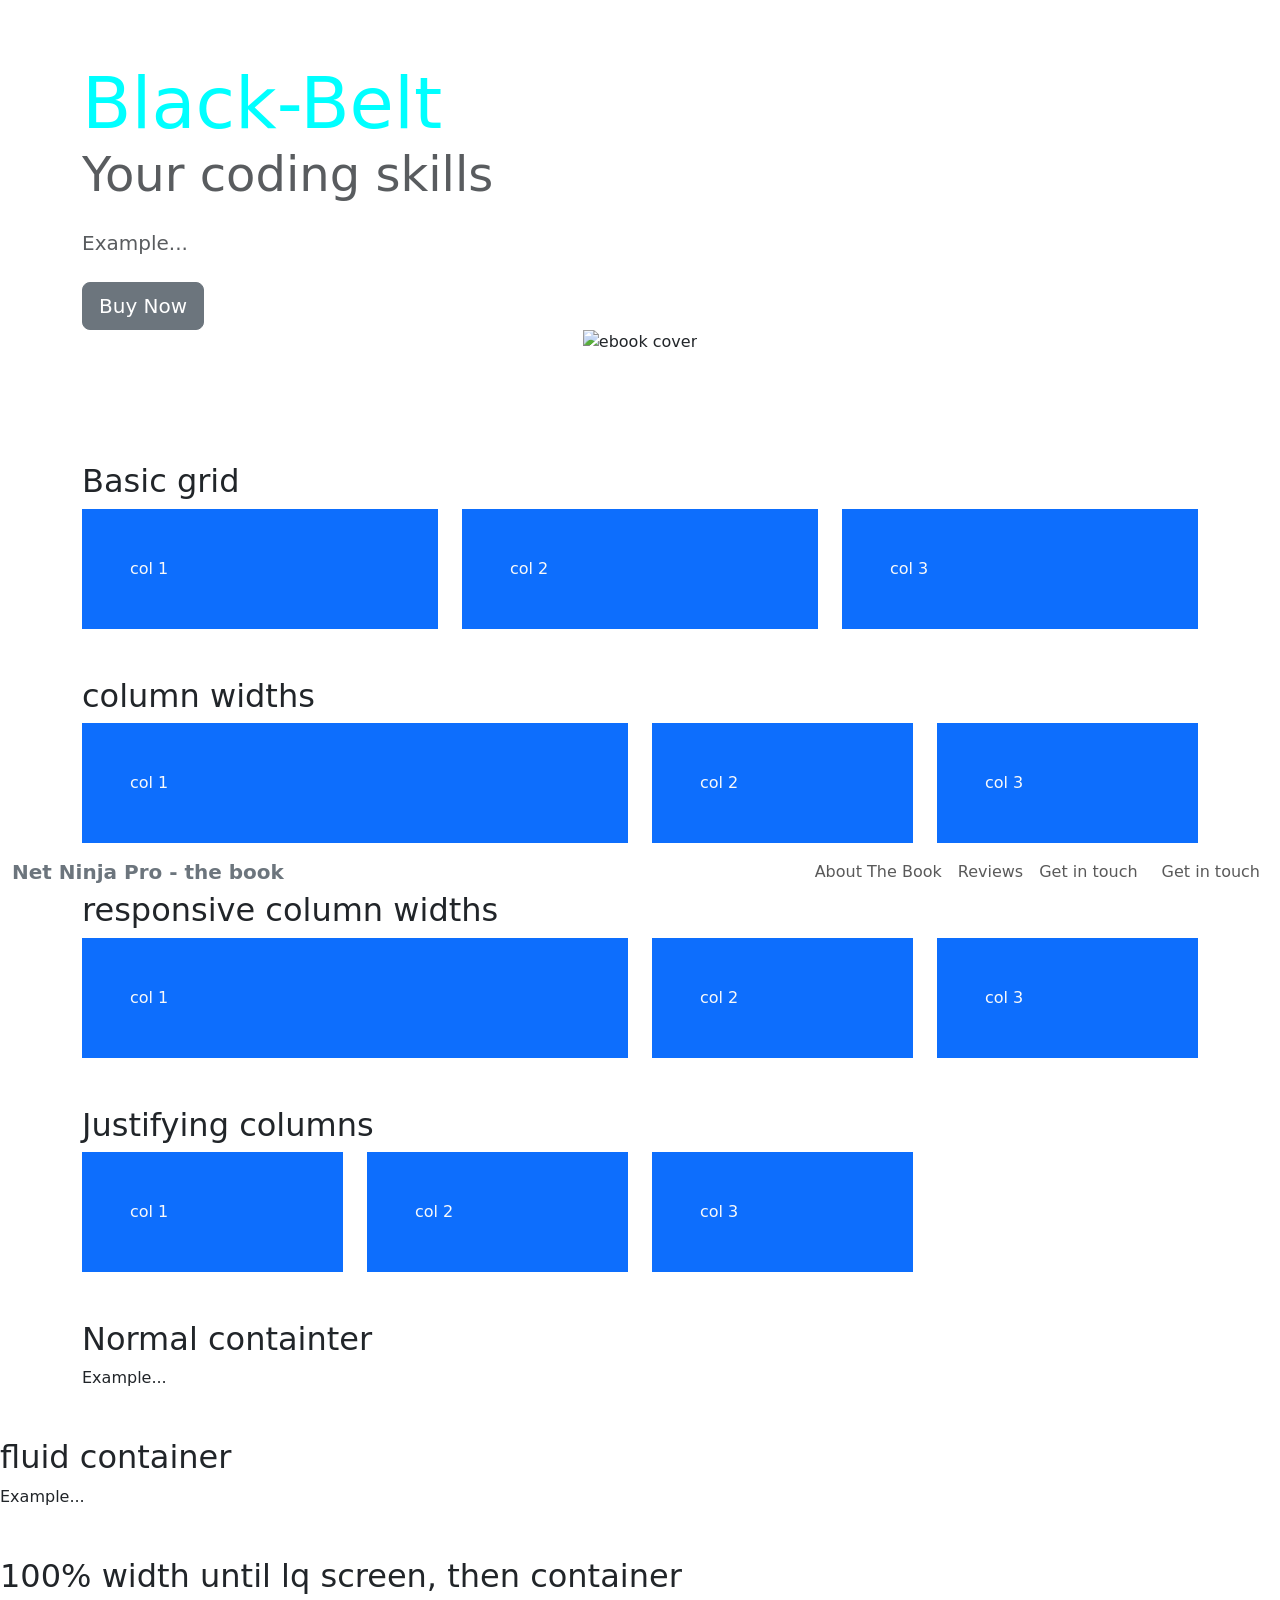
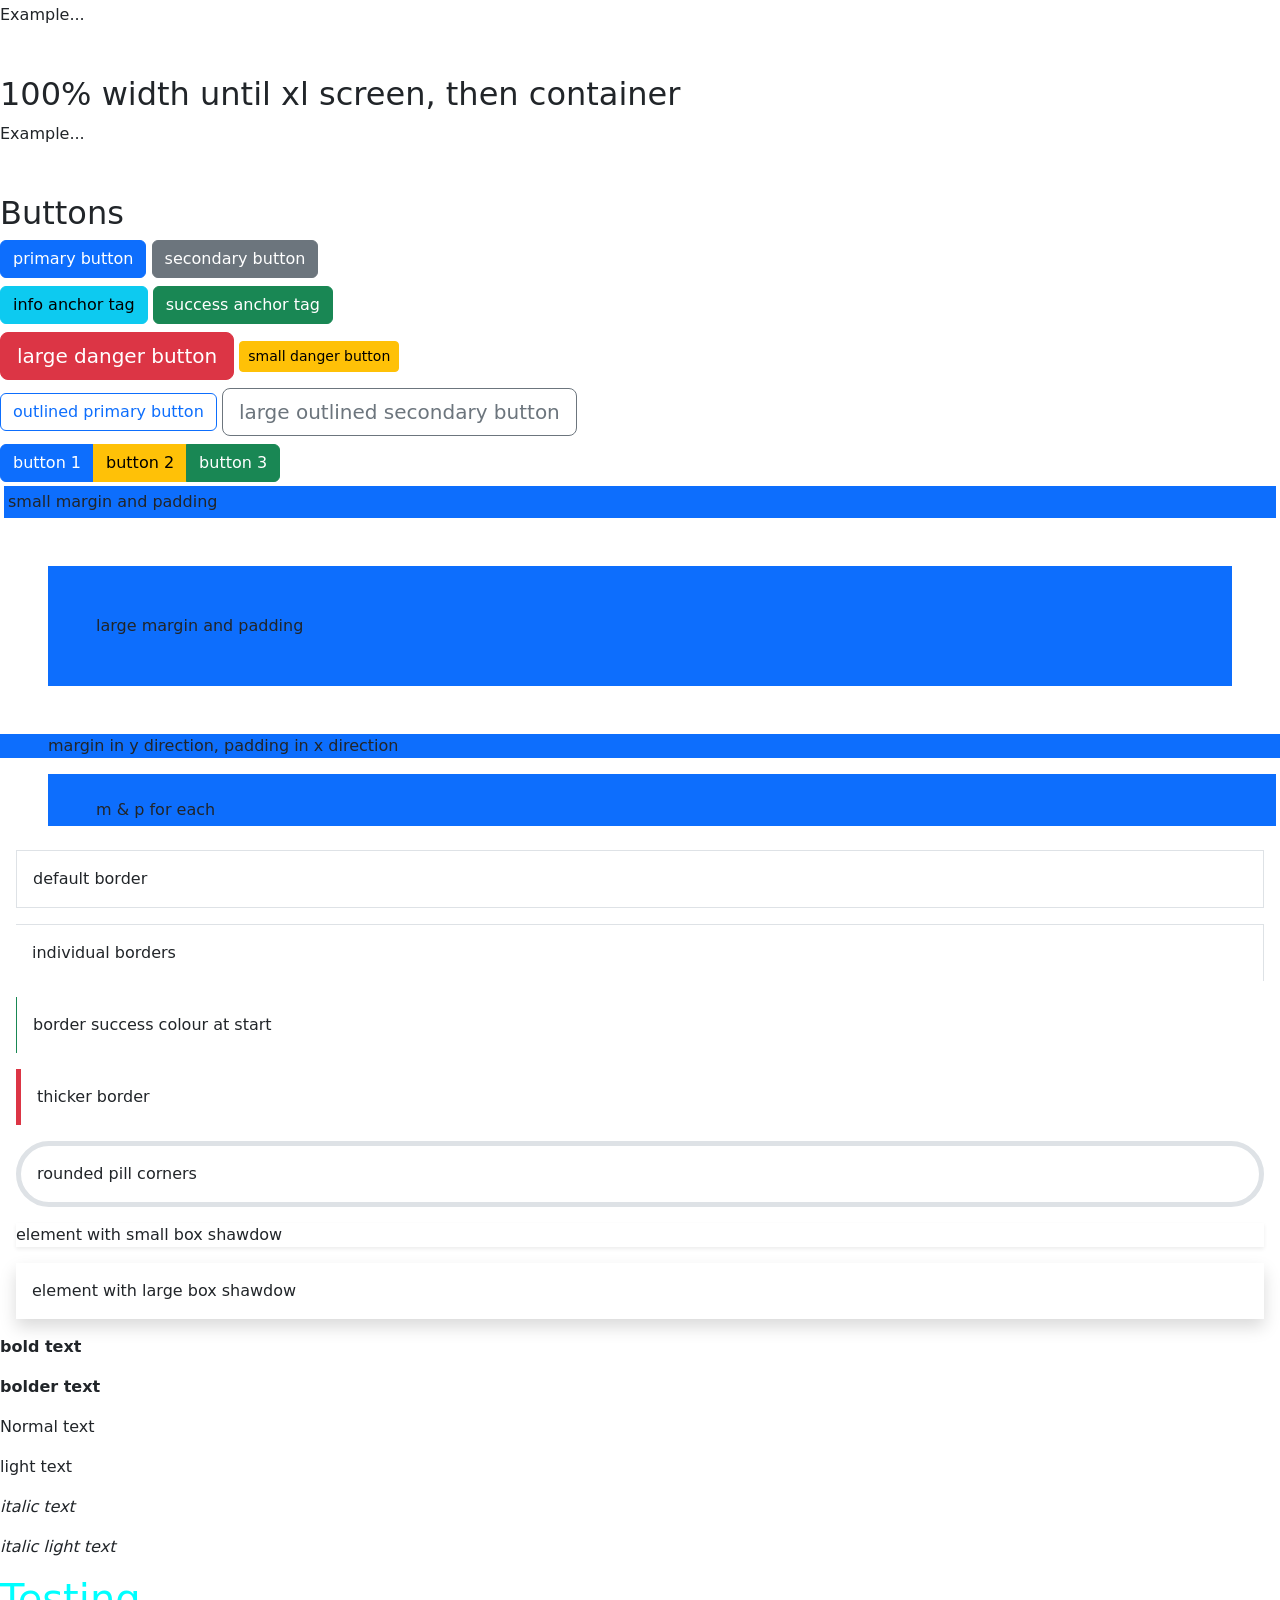
==== index.html @ 6357bbaa "Add files via upload" ====
<!DOCTYPE html>
<html lang="en">
<head>
    <!-- Bootstrap CSS -->
    <link rel="stylesheet" href="https://cdn.jsdelivr.net/npm/bootstrap@5.2.3/dist/css/bootstrap.min.css">
    <!-- My CSS -->
    <link rel="stylesheet" href="styles.css">
    <meta charset="UTF-8">
    <meta http-equiv="X-UA-Compatible" content="IE=edge">
    <meta name="viewport" content="width=device-width, initial-scale=1.0">
    <title>Website CV</title>
    <style>
        section{
            padding: 60px 0;
        }
    </style>
</head>
<body>

    <!-- navbar -->
    <nav class="navbar navbar-expand-md fixed-bottom navbar-light">
        <div class="container-xxl">
            <a href="#intro" class="navbar-brand">
                <span class="fw-bold text-secondary">
                    Net Ninja Pro - the book
                </span>
            </a>
            <!-- toggle button for mobile nav -->
            <button class="navbar-toggler" type="button" data-bs-toggle="collaspse" 
            data-bs-target="main-nav" aria-controls="main-nav" aria-expanded="false" aria-label="Toggle navigation">
            <span class="navbar-toggle-icon"></span>
        </button>

        <!-- navbar links-->
        <div class="collapse navbar-collapse justify-content-end align-center" id="main-nav">
            <ul class="navbar-nav">
                <li class="nav-item">
                    <a class="nav-link" href="#topics">About The Book</a>
                </li>
                <li class="nav-item">
                    <a class="nav-link" href="#reviews">Reviews</a>
                </li>
                <li class="nav-item">
                    <a class="nav-link" href="#contact">Get in touch</a>
                </li>
                <li class="nav-item ms-2 d-none d-md-inline">
                    <a class="nav-link" href="#pricing">Get in touch</a>
                </li>
            </ul>
        </div>

        </div>
    </nav>
    <!-- main img & intro text-->
<section id="intro">
    <div class="container-lg">
        <div class="row justify-content-center align-items-center">
            <div class="co-md-5 text-center text-md-start">
                <h1>
                    <div class="display-2">Black-Belt</div>
                    <div class="display-5 text-muted">Your coding skills</div>
                </h1>
                <p class="lead my-4 text-muted">Example...</p>
                <a href="#pricing" class="btn btn-secondary btn-lg">Buy Now</a>
            </div>
            <div class="col-m-5 text-center d-none d-md-block">
                <img class="img-fluid" src="/assests/ebook-cover.png" alt="ebook cover">
            </div>
        </div> 
    </div>
    </div>
</section>
    <!-- pricing plans -->

    <!--topics at a glance -->

    <!-- reviews lits-->

    <div class="container-lg my-5">
        <h2>Basic grid</h2>
        <div class="row">
            <div class="col">
                <div class="p-5 bg-primary text-light">col 1</div>
            </div>
            <div class="col">
                <div class="p-5 bg-primary text-light">col 2</div>
            </div>
            <div class="col">
                <div class="p-5 bg-primary text-light">col 3</div>
            </div>
        </div>
    </div>

    <div class="container-lg my-5">
        <h2>column widths</h2>
        <div class="row">
            <div class="col-6">
                <div class="p-5 bg-primary text-light">col 1</div>
            </div>
            <div class="col-3">
                <div class="p-5 bg-primary text-light">col 2</div>
            </div>
            <div class="col-3">
                <div class="p-5 bg-primary text-light">col 3</div>
            </div>
        </div>
    </div>

    <div class="container-lg my-5">
        <h2>responsive column widths</h2>
        <div class="row">
            <div class="col-sm-4 col-lg-6">
                <div class="p-5 bg-primary text-light">col 1</div>
            </div>
            <div class="col-sm-4 col-lg-3">
                <div class="p-5 bg-primary text-light">col 2</div>
            </div>
            <div class="col-sm-4 col-lg-3">
                <div class="p-5 bg-primary text-light">col 3</div>
            </div>
        </div>
    </div>

    <div class="container-lg my-5">
        <h2>Justifying columns</h2>
        <div class="row justify-content-start">
            <div class="col-md-3">
                <div class="p-5 bg-primary text-light">col 1</div>
            </div>
            <div class="col-md-3">
                <div class="p-5 bg-primary text-light">col 2</div>
            </div>
            <div class="col-md-3">
                <div class="p-5 bg-primary text-light">col 3</div>
            </div>
        </div>
    </div>





    <div class="container my-5">
        <h2>Normal containter</h2>
        <p>Example...</p>
    </div>

    <div class="containter-fluid">
        <h2>fluid container</h2>
        <p>Example...</p>
    </div>

    <div class="containter-lg my-5">
        <h2>100% width until lq screen, then container</h2>
        <p>Example...</p>
    </div>


    <div class="containter-xl my-5">
        <h2>100% width until xl screen, then container</h2>
        <p>Example...</p>
    </div>
   <!-- Headig Tags -->

   <!-- Display headigs -->

   <!-- Lead & Text Alignment  -->

   <!-- Text decoration & font weight -->

   <!-- Text colors -->

   <!-- bg colors (background colors) -->


   <!-- Basic Buttons -->
   <h2>Buttons</h2>
   <button class="btn btn-primary">primary button</button>
   <button class="btn btn-secondary">secondary button</button>

    <!-- Anchor tags as buttons -->
    <h2></h2>
    <a href="#" class="btn btn-info">info anchor tag</a>
    <a href="#" class="btn btn-success">success anchor tag</a>

     <!-- button sizes -->
   <h2></h2>
   <button class="btn btn-lg btn-danger">large danger button</button>
   <button class="btn btn-sm btn-warning">small danger button</button>

    <!-- outlined styles -->
    <h2></h2>
    <button class="btn btn-outline-primary">outlined primary button</button>
    <button class="btn btn-outline-secondary btn-lg">large outlined secondary button</button>


     <!-- button groups -->
   <h2></h2>
   <div class="btn-group">
        <a href="#" class="btn btn-primary">button 1</a>
        <a href="#" class="btn btn-warning">button 2</a>
        <a href="#" class="btn btn-success">button 3</a>
   </div>



   <!-- margin and padding-->
<div class="bg-primary m-1 p-1">small margin and padding</div>
<div class="bg-primary m-5 p-5">large margin and padding</div>
<div class="bg-primary my-3 px-5"> margin in y direction, padding in x direction</div>
<div class="bg-primary mt-3 mb-4 ms-5 me-1 ps-5 pt-4 pe-2 pb-1">m & p for each</div>

   <!-- borders -->
   <div class="m-3 p-3 border">default border</div>
   <div class="m-3 p-3 border-top border-end">individual borders</div>
   <div class="m-3 p-3 border-start border-success">border success colour at start</div>
   <div class="m-3 p-3 border-start border-danger border-5">thicker border</div>
   <div class="m-3 p-3 rounded-pill border border-5">rounded pill corners</div>
   
   <!-- box shawdow -->
   <div class="m-3 p03 shadow-sm">element with small box shawdow</div>
   <div class="m-3 p-3 shadow">element with large box shawdow</div>

   <!-- font weight -->
   <p class="fw-bold">bold text</p>
   <p class="fw-bolder">bolder text</p>
   <p>Normal text</p>
   <p class="fw-light">light text</p>
   <p class="fst-italic">italic text</p>
   <p class="fst-italic fw-light">italic light text</p>


   
    <div class="jumbotron">
        <h1> Testing </h1>
    </div>


    <!-- Bootstrap JS and JQuery forms -->
    <script src="https://cdn.jsdelivr.net/npm/@popperjs/core@2.11.6/dist/umd/popper.min.js" integrity="sha384-oBqDVmMz9ATKxIep9tiCxS/Z9fNfEXiDAYTujMAeBAsjFuCZSmKbSSUnQlmh/jp3" crossorigin="anonymous"></script>
    <script src="https://cdn.jsdelivr.net/npm/bootstrap@5.2.3/dist/js/bootstrap.min.js" integrity="sha384-cuYeSxntonz0PPNlHhBs68uyIAVpIIOZZ5JqeqvYYIcEL727kskC66kF92t6Xl2V" crossorigin="anonymous"></script>
</body>

</html>
---- styles.css ----
h1 {
    color: aqua;
}
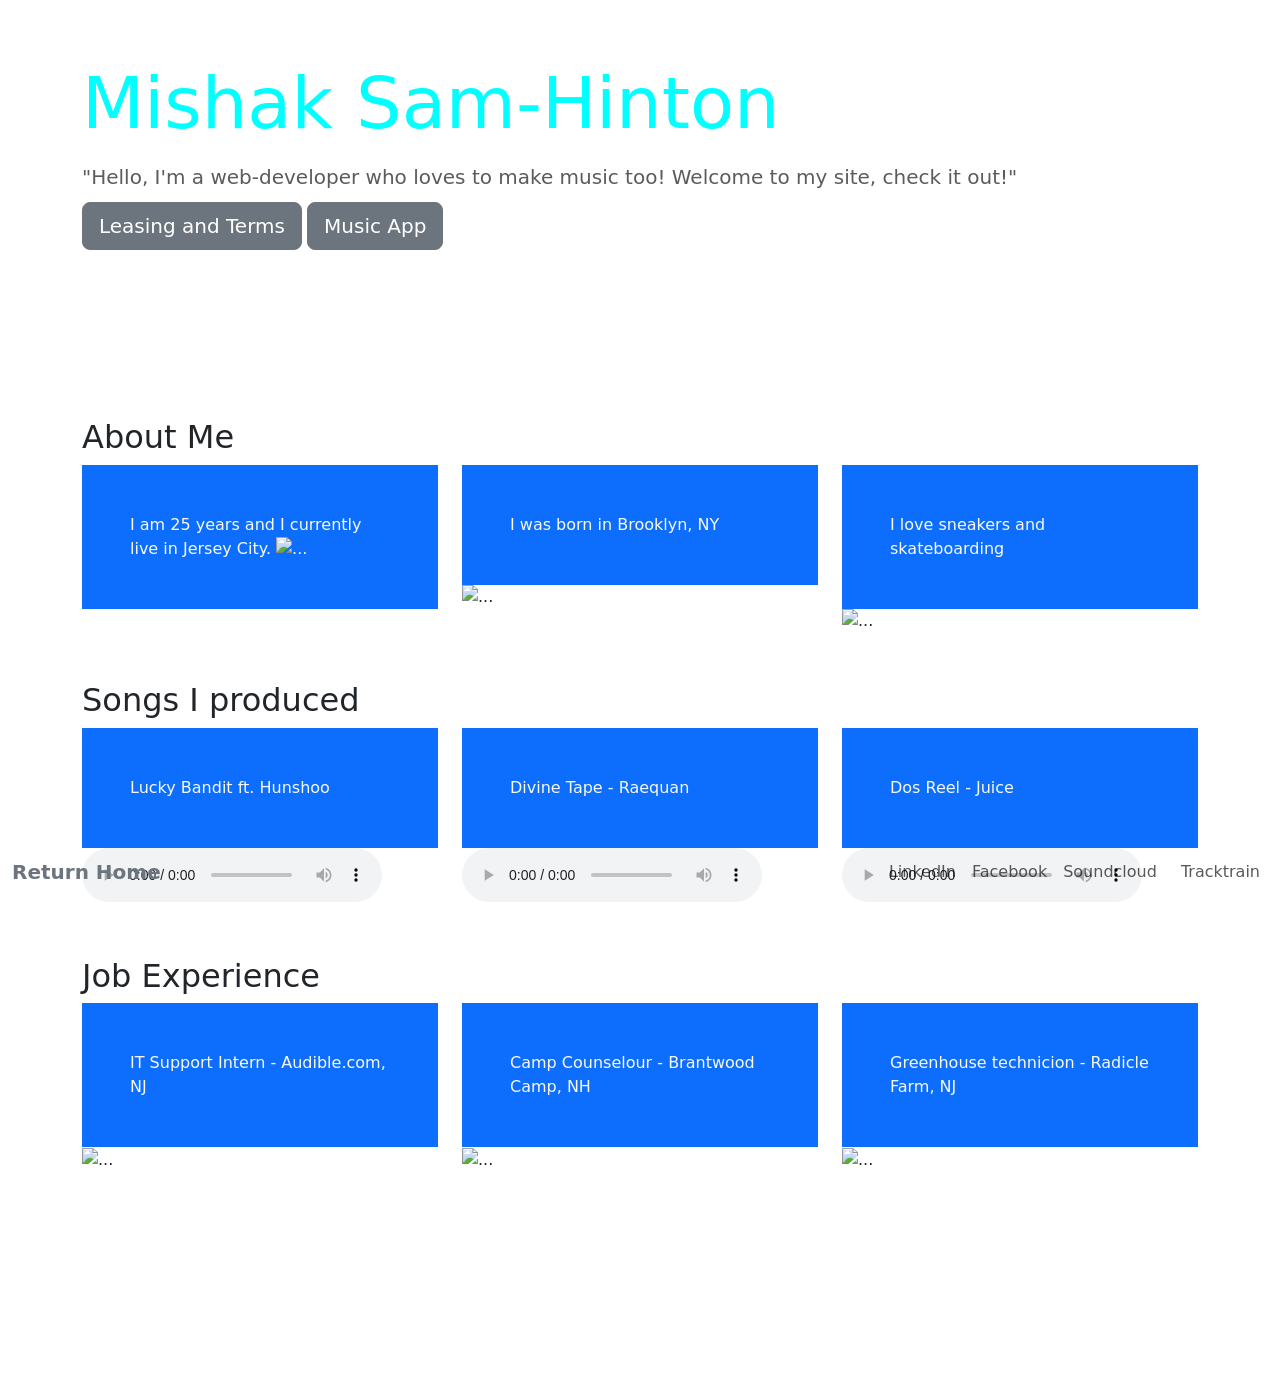
==== commit 67264b7d: "Add files via upload" ====
--- a/index.html
+++ b/index.html
@@ -8,25 +8,124 @@
     <meta charset="UTF-8">
     <meta http-equiv="X-UA-Compatible" content="IE=edge">
     <meta name="viewport" content="width=device-width, initial-scale=1.0">
-    <title>Website CV</title>
+    <title>Mishak's Website Portfolio</title>
     <style>
         section{
             padding: 60px 0;
         }
     </style>
 </head>
-<body>
+<body> 
+
+<!-- main img & intro text-->
+    
+<section id="intro">
+    <div class="container-lg">
+        <div class="row justify-content-center align-items-center">
+            <div class="co-md-5 text-center text-md-start">
+                <!-- Profile Pic -->
+                <div class="col-m-5 text-center d-none d-md-block">
+                <!-- <img class="img-fluid" src="/assests/profile-cover.png" alt="profile pic"> -->
+                <!-- <img src="IMG_9803.HEIC" alt="Your Image" />      -->
+                </div>
+
+                <h1>
+                    <div class="display-2">Mishak Sam-Hinton</div>
+                        <div>
+                            <p1 class="lead my-4 text-muted">"Hello, I'm a web-developer who loves to make music too! Welcome to my site, check it out!"</p1>
+                        </div>
+                </h1>
+                <!-- Background music -->
+
+                <a href="leasingterms.html" class="btn btn-secondary btn-lg" >Leasing and Terms</a>
+                    
+                <a href="musicsite.html" class="btn btn-secondary btn-lg">Music App</a>
+
+            </div>
+        </div> 
+    </div>
+</section>
+
+<section id="middle">
+    <div class="container-md my-5">
+        <h2>About Me</h2>
+        <div class="row">
+            <div class="col">
+                <div class="p-5 bg-primary text-light">I am 25 years and I currently live in Jersey City.
+                    <img src="https://bt-wpstatic.freetls.fastly.net/wp-content/blogs.dir/3186/files/2016/11/downtown-jersey-city-entertainment-licenses-ordiance.jpg" class="img-fluid" alt="...">
+                </div>
+            </div>
+            <div class="col">
+                <div class="p-5 bg-primary text-light">I was born in Brooklyn, NY</div>
+                <img src="https://www.cubesmart.com/blog/wp-content/uploads/14241658204_0fbb55014d.jpg" class="img-fluid" alt="..." />
+            </div>
+            <div class="col">
+                <div class="p-5 bg-primary text-light">I love sneakers and skateboarding</div>
+                <img src="https://cdn.sanity.io/images/c1chvb1i/production/a5205205c3cb16e109c7c39ccf08bc12b5508ab0-700x468.jpg" class="img-fluid" alt="..." />
+            </div>
+        </div>
+    </div>
+
+    <div class="container-lg my-5">
+        <h2>Songs I produced</h2>
+        <div class="row">
+            <div class="col">
+                <div class="p-5 bg-primary text-light">Lucky Bandit ft. Hunshoo</div>
+                <audio controls>
+                    <source src="LUCK - HEEL (SHAK).mp3" type="audio/mpeg">
+                  Your browser does not support the audio element.
+                </audio>
+            </div>
+            <div class="col">
+                <div class="p-5 bg-primary text-light">Divine Tape - Raequan</div>
+                <audio controls>
+                    <source src="LUCK - HEEL (SHAK).mp3" type="audio/mpeg">
+                  Your browser does not support the audio element.
+                </audio>
+            </div>
+            <div class="col">
+                <div class="p-5 bg-primary text-light">Dos Reel - Juice</div>
+                <audio controls>
+                    <source src="LUCK - HEEL (SHAK).mp3" type="audio/mpeg">
+                  Your browser does not support the audio element.
+                </audio>
+            </div>
+        </div>
+    </div>
+
+    <div class="container-lg my-5">
+        <h2>Job Experience</h2>
+        <div class="row justify-content-start">
+            <div class="col">
+                <div class="p-5 bg-primary text-light">IT Support Intern - Audible.com, NJ</div>
+                <img src="https://play-lh.googleusercontent.com/JG7l65_C92nOlTxhPLhHPkYjXutvkPZF1XMv1QCkCwtozsJ0FGw1tj5-lWEbaFx77A" class="img-fluid" alt="..." />
+            </div>
+            <div class="col">
+                <div class="p-5 bg-primary text-light">Camp Counselour - Brantwood Camp, NH</div>
+                <img src="https://brantwood.org/wp-content/uploads/2016/09/IMG_4587.jpg" class="img-fluid" alt="..." />
+            </div>
+            <div class="col">
+                <div class="p-5 bg-primary text-light">Greenhouse technicion - Radicle Farm, NJ</div>
+                <img src="https://images.squarespace-cdn.com/content/v1/5924d2ac86e6c02963957268/1500582255591-BXXFX2P9EEYDYGUUVCFR/image-asset.jpeg?format=2500w" class="img-fluid" alt="..." />
+            </div>
+        </div>
+    </div>
+</section>
+
+<section id="end">
+
+</section>
 
     <!-- navbar -->
     <nav class="navbar navbar-expand-md fixed-bottom navbar-light">
         <div class="container-xxl">
             <a href="#intro" class="navbar-brand">
                 <span class="fw-bold text-secondary">
-                    Net Ninja Pro - the book
+                    Return Home
                 </span>
             </a>
             <!-- toggle button for mobile nav -->
-            <button class="navbar-toggler" type="button" data-bs-toggle="collaspse" 
+        <button class="navbar-toggler" type="button" data-bs-toggle="collaspse" 
             data-bs-target="main-nav" aria-controls="main-nav" aria-expanded="false" aria-label="Toggle navigation">
             <span class="navbar-toggle-icon"></span>
         </button>
@@ -34,207 +133,88 @@
         <!-- navbar links-->
         <div class="collapse navbar-collapse justify-content-end align-center" id="main-nav">
             <ul class="navbar-nav">
-                <li class="nav-item">
-                    <a class="nav-link" href="#topics">About The Book</a>
-                </li>
-                <li class="nav-item">
-                    <a class="nav-link" href="#reviews">Reviews</a>
-                </li>
-                <li class="nav-item">
-                    <a class="nav-link" href="#contact">Get in touch</a>
+                <!-- 
+                <li class="nav-item">
+                    <a class="nav-link" href="#topics">About Me</a>
+                </li> -->
+                <li class="nav-item">
+                    <a class="nav-link" href="https://www.linkedin.com/in/mishak-sam-hinton-717242116/">LinkedIn</a>
+                </li>
+                <li class="nav-item">
+                    <a class="nav-link" href="https://www.facebook.com/YourCompanyName">Facebook</a>
+                </li>
+                <li class="nav-item">
+                    <a class="nav-link" href="https://soundcloud.com/fanhtommusic">Soundcloud</a>
+                    <style></style>
                 </li>
                 <li class="nav-item ms-2 d-none d-md-inline">
-                    <a class="nav-link" href="#pricing">Get in touch</a>
-                </li>
+                    <a class="nav-link" href="https://traktrain.com/shakwiththek">Tracktrain</a>
+                    <style></style>
+                </li>
+                <!-- <li class="nav-item ms-2 d-none d-md-inline">
+                    <a class="nav-link" href="#pricing">Contact Info</a>
+                </li> -->
             </ul>
         </div>
 
         </div>
     </nav>
-    <!-- main img & intro text-->
-<section id="intro">
-    <div class="container-lg">
-        <div class="row justify-content-center align-items-center">
-            <div class="co-md-5 text-center text-md-start">
-                <h1>
-                    <div class="display-2">Black-Belt</div>
-                    <div class="display-5 text-muted">Your coding skills</div>
-                </h1>
-                <p class="lead my-4 text-muted">Example...</p>
-                <a href="#pricing" class="btn btn-secondary btn-lg">Buy Now</a>
-            </div>
-            <div class="col-m-5 text-center d-none d-md-block">
-                <img class="img-fluid" src="/assests/ebook-cover.png" alt="ebook cover">
-            </div>
-        </div> 
-    </div>
-    </div>
-</section>
-    <!-- pricing plans -->
-
-    <!--topics at a glance -->
-
-    <!-- reviews lits-->
-
-    <div class="container-lg my-5">
-        <h2>Basic grid</h2>
-        <div class="row">
-            <div class="col">
-                <div class="p-5 bg-primary text-light">col 1</div>
-            </div>
-            <div class="col">
-                <div class="p-5 bg-primary text-light">col 2</div>
-            </div>
-            <div class="col">
-                <div class="p-5 bg-primary text-light">col 3</div>
-            </div>
-        </div>
-    </div>
-
-    <div class="container-lg my-5">
-        <h2>column widths</h2>
-        <div class="row">
-            <div class="col-6">
-                <div class="p-5 bg-primary text-light">col 1</div>
-            </div>
-            <div class="col-3">
-                <div class="p-5 bg-primary text-light">col 2</div>
-            </div>
-            <div class="col-3">
-                <div class="p-5 bg-primary text-light">col 3</div>
-            </div>
-        </div>
-    </div>
-
-    <div class="container-lg my-5">
-        <h2>responsive column widths</h2>
-        <div class="row">
-            <div class="col-sm-4 col-lg-6">
-                <div class="p-5 bg-primary text-light">col 1</div>
-            </div>
-            <div class="col-sm-4 col-lg-3">
-                <div class="p-5 bg-primary text-light">col 2</div>
-            </div>
-            <div class="col-sm-4 col-lg-3">
-                <div class="p-5 bg-primary text-light">col 3</div>
-            </div>
-        </div>
-    </div>
-
-    <div class="container-lg my-5">
-        <h2>Justifying columns</h2>
-        <div class="row justify-content-start">
-            <div class="col-md-3">
-                <div class="p-5 bg-primary text-light">col 1</div>
-            </div>
-            <div class="col-md-3">
-                <div class="p-5 bg-primary text-light">col 2</div>
-            </div>
-            <div class="col-md-3">
-                <div class="p-5 bg-primary text-light">col 3</div>
-            </div>
-        </div>
-    </div>
-
-
-
-
-
-    <div class="container my-5">
-        <h2>Normal containter</h2>
-        <p>Example...</p>
-    </div>
-
-    <div class="containter-fluid">
-        <h2>fluid container</h2>
-        <p>Example...</p>
-    </div>
-
-    <div class="containter-lg my-5">
-        <h2>100% width until lq screen, then container</h2>
-        <p>Example...</p>
-    </div>
-
-
-    <div class="containter-xl my-5">
-        <h2>100% width until xl screen, then container</h2>
-        <p>Example...</p>
-    </div>
-   <!-- Headig Tags -->
-
-   <!-- Display headigs -->
-
-   <!-- Lead & Text Alignment  -->
-
-   <!-- Text decoration & font weight -->
-
-   <!-- Text colors -->
-
-   <!-- bg colors (background colors) -->
-
 
    <!-- Basic Buttons -->
-   <h2>Buttons</h2>
+   <!-- <h2>Buttons</h2>
    <button class="btn btn-primary">primary button</button>
-   <button class="btn btn-secondary">secondary button</button>
+   <button class="btn btn-secondary">secondary button</button> -->
 
     <!-- Anchor tags as buttons -->
-    <h2></h2>
+    <!-- <h2></h2>
     <a href="#" class="btn btn-info">info anchor tag</a>
-    <a href="#" class="btn btn-success">success anchor tag</a>
+    <a href="#" class="btn btn-success">success anchor tag</a> -->
 
      <!-- button sizes -->
-   <h2></h2>
+   <!-- <h2></h2>
    <button class="btn btn-lg btn-danger">large danger button</button>
-   <button class="btn btn-sm btn-warning">small danger button</button>
+   <button class="btn btn-sm btn-warning">small danger button</button> -->
 
     <!-- outlined styles -->
-    <h2></h2>
+    <!-- <h2></h2>
     <button class="btn btn-outline-primary">outlined primary button</button>
-    <button class="btn btn-outline-secondary btn-lg">large outlined secondary button</button>
+    <button class="btn btn-outline-secondary btn-lg">large outlined secondary button</button> -->
 
 
      <!-- button groups -->
-   <h2></h2>
+   <!-- <h2></h2>
    <div class="btn-group">
         <a href="#" class="btn btn-primary">button 1</a>
         <a href="#" class="btn btn-warning">button 2</a>
         <a href="#" class="btn btn-success">button 3</a>
-   </div>
+   </div> -->
 
 
 
    <!-- margin and padding-->
-<div class="bg-primary m-1 p-1">small margin and padding</div>
+<!-- <div class="bg-primary m-1 p-1">small margin and padding</div>
 <div class="bg-primary m-5 p-5">large margin and padding</div>
 <div class="bg-primary my-3 px-5"> margin in y direction, padding in x direction</div>
-<div class="bg-primary mt-3 mb-4 ms-5 me-1 ps-5 pt-4 pe-2 pb-1">m & p for each</div>
+<div class="bg-primary mt-3 mb-4 ms-5 me-1 ps-5 pt-4 pe-2 pb-1">m & p for each</div> -->
 
    <!-- borders -->
-   <div class="m-3 p-3 border">default border</div>
+   <!-- <div class="m-3 p-3 border">default border</div>
    <div class="m-3 p-3 border-top border-end">individual borders</div>
    <div class="m-3 p-3 border-start border-success">border success colour at start</div>
    <div class="m-3 p-3 border-start border-danger border-5">thicker border</div>
-   <div class="m-3 p-3 rounded-pill border border-5">rounded pill corners</div>
+   <div class="m-3 p-3 rounded-pill border border-5">rounded pill corners</div> -->
    
    <!-- box shawdow -->
-   <div class="m-3 p03 shadow-sm">element with small box shawdow</div>
-   <div class="m-3 p-3 shadow">element with large box shawdow</div>
+   <!-- <div class="m-3 p03 shadow-sm">element with small box shawdow</div>
+   <div class="m-3 p-3 shadow">element with large box shawdow</div> -->
 
    <!-- font weight -->
-   <p class="fw-bold">bold text</p>
+   <!-- <p class="fw-bold">bold text</p>
    <p class="fw-bolder">bolder text</p>
    <p>Normal text</p>
    <p class="fw-light">light text</p>
    <p class="fst-italic">italic text</p>
-   <p class="fst-italic fw-light">italic light text</p>
-
-
-   
-    <div class="jumbotron">
-        <h1> Testing </h1>
-    </div>
-
+   <p class="fst-italic fw-light">italic light text</p> -->
 
     <!-- Bootstrap JS and JQuery forms -->
     <script src="https://cdn.jsdelivr.net/npm/@popperjs/core@2.11.6/dist/umd/popper.min.js" integrity="sha384-oBqDVmMz9ATKxIep9tiCxS/Z9fNfEXiDAYTujMAeBAsjFuCZSmKbSSUnQlmh/jp3" crossorigin="anonymous"></script>
